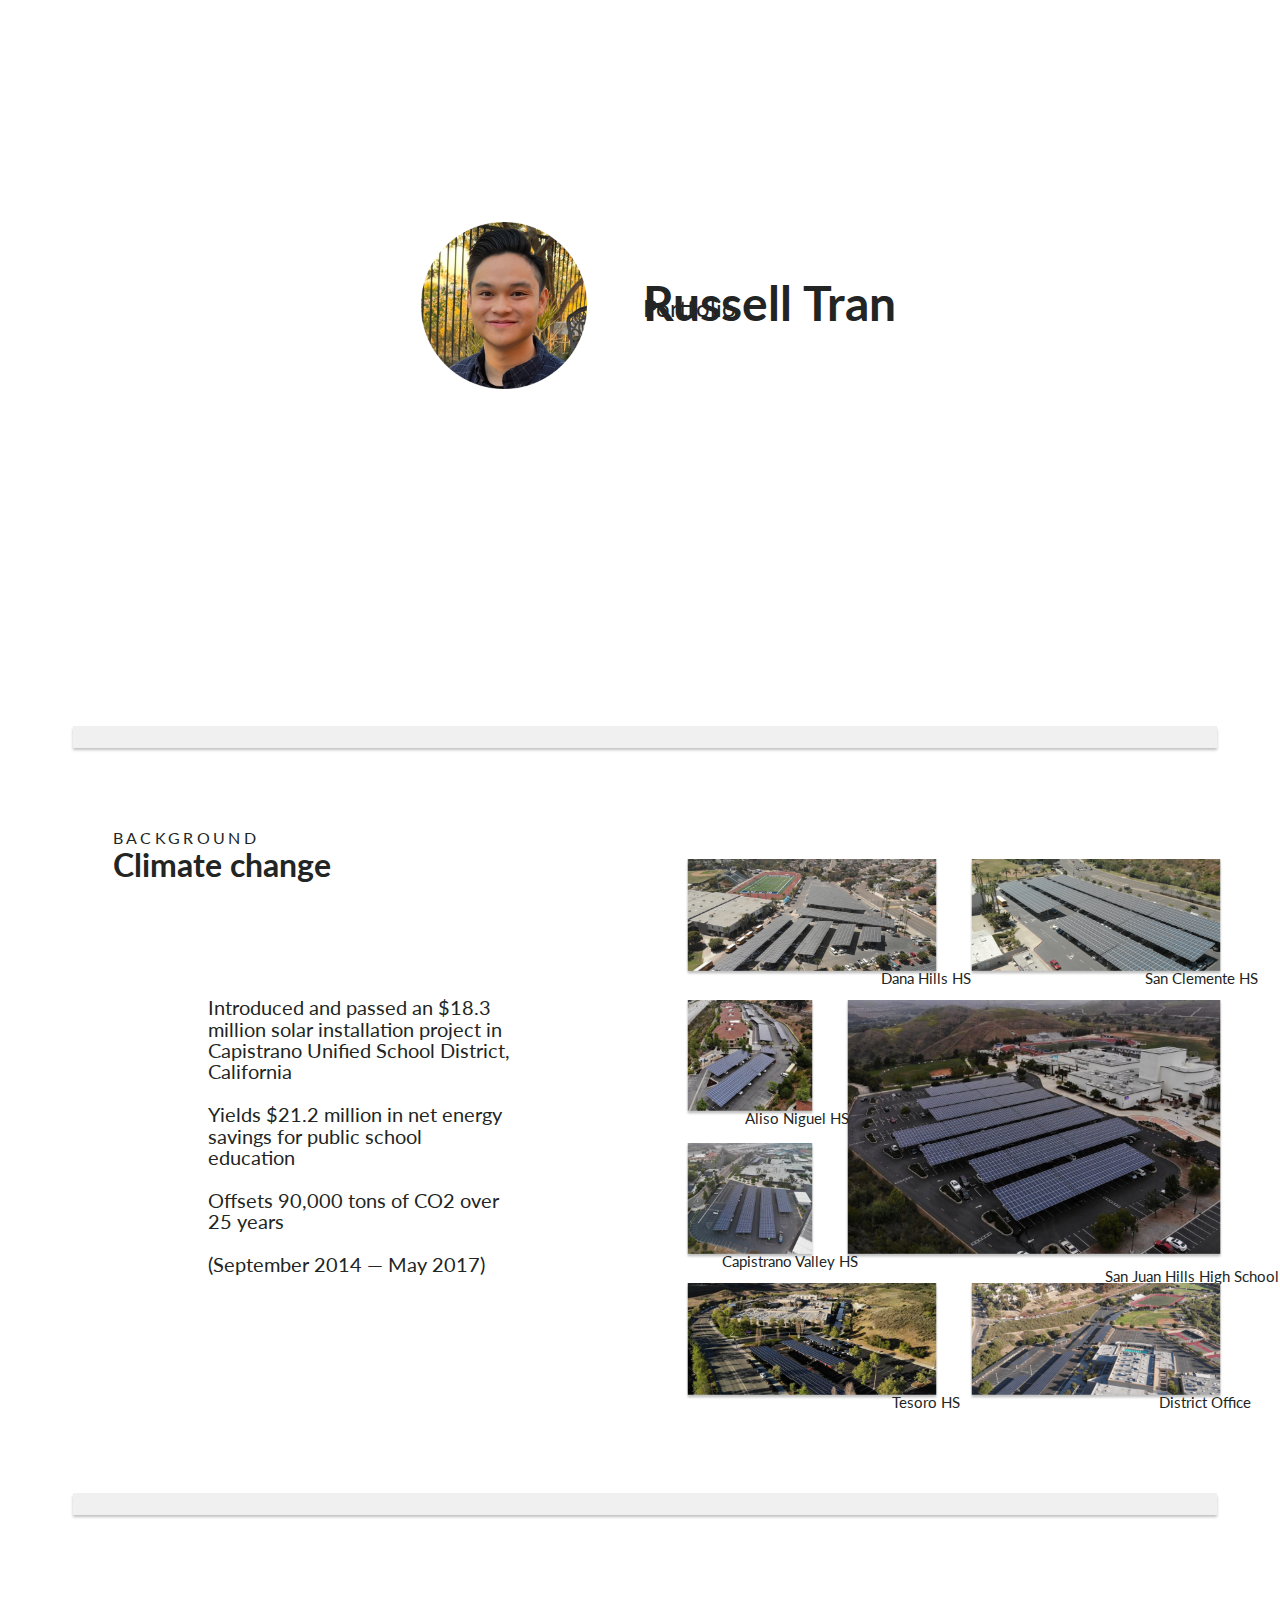
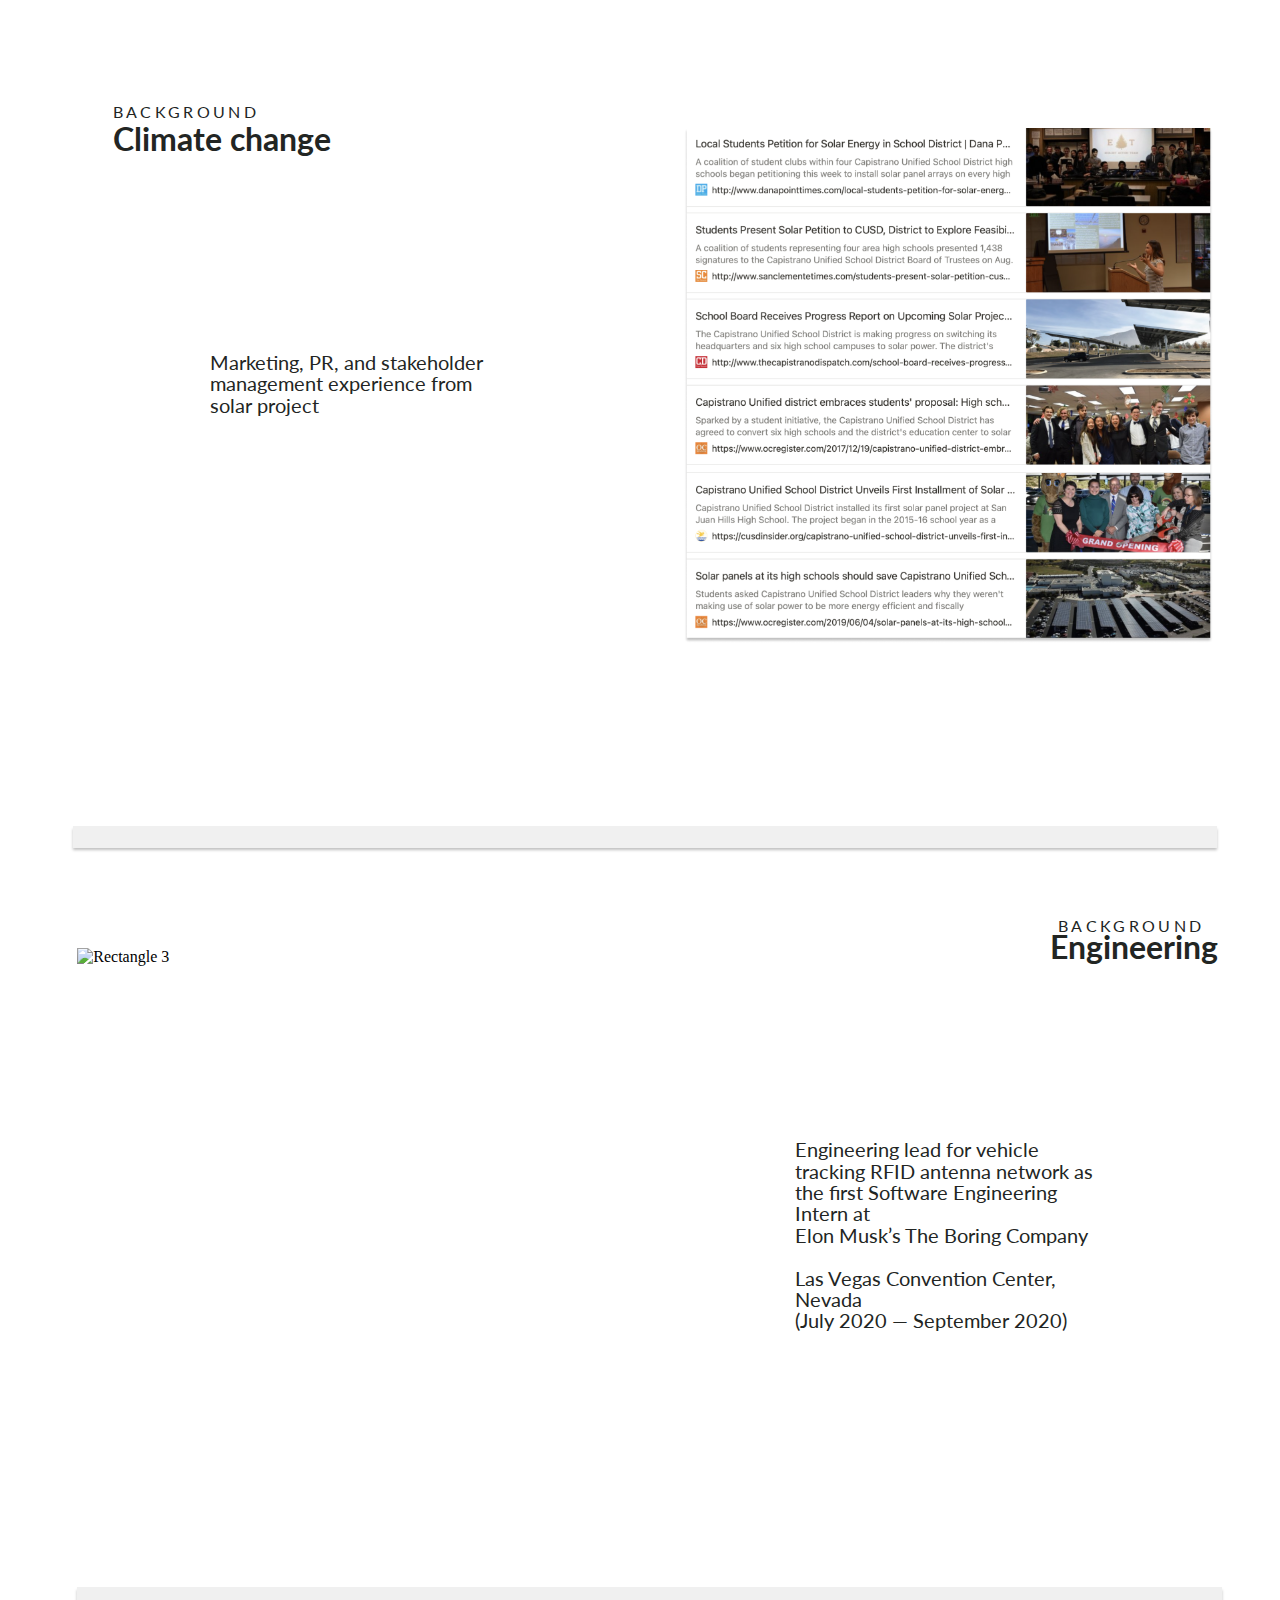
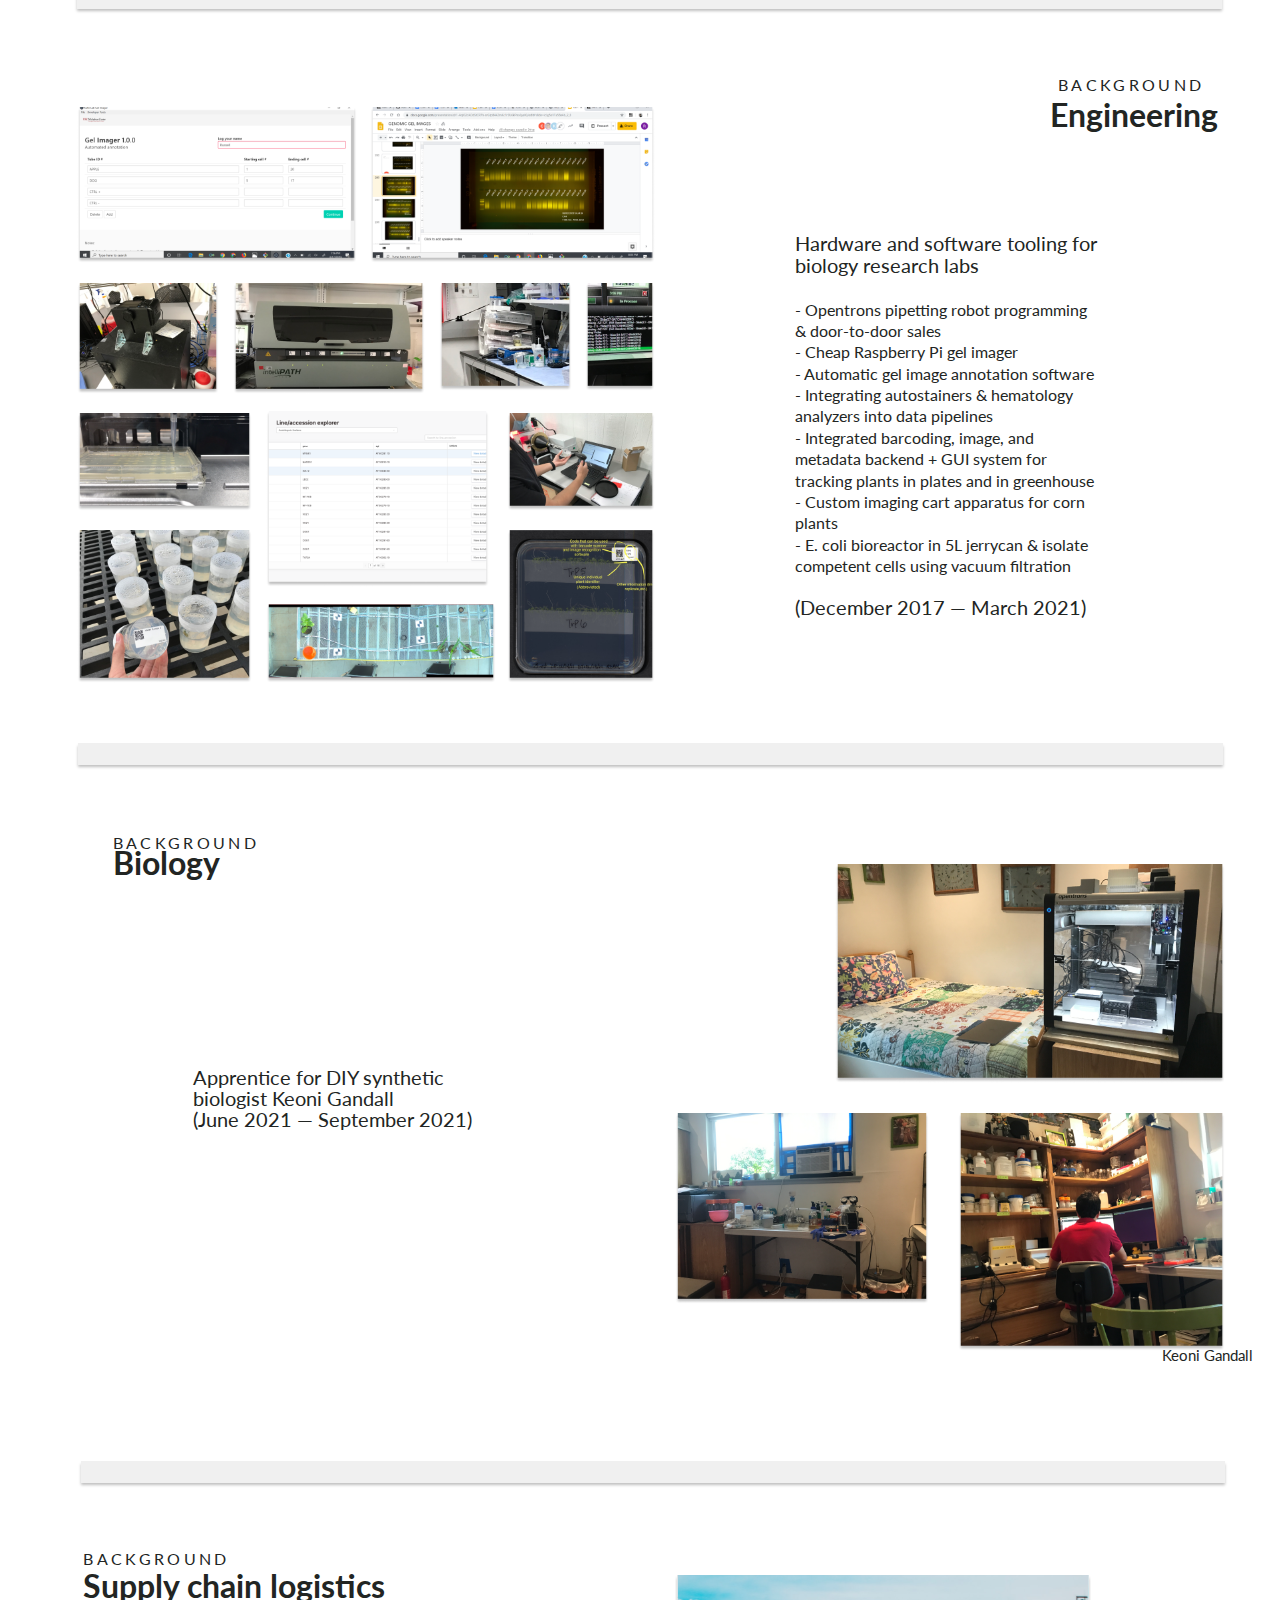
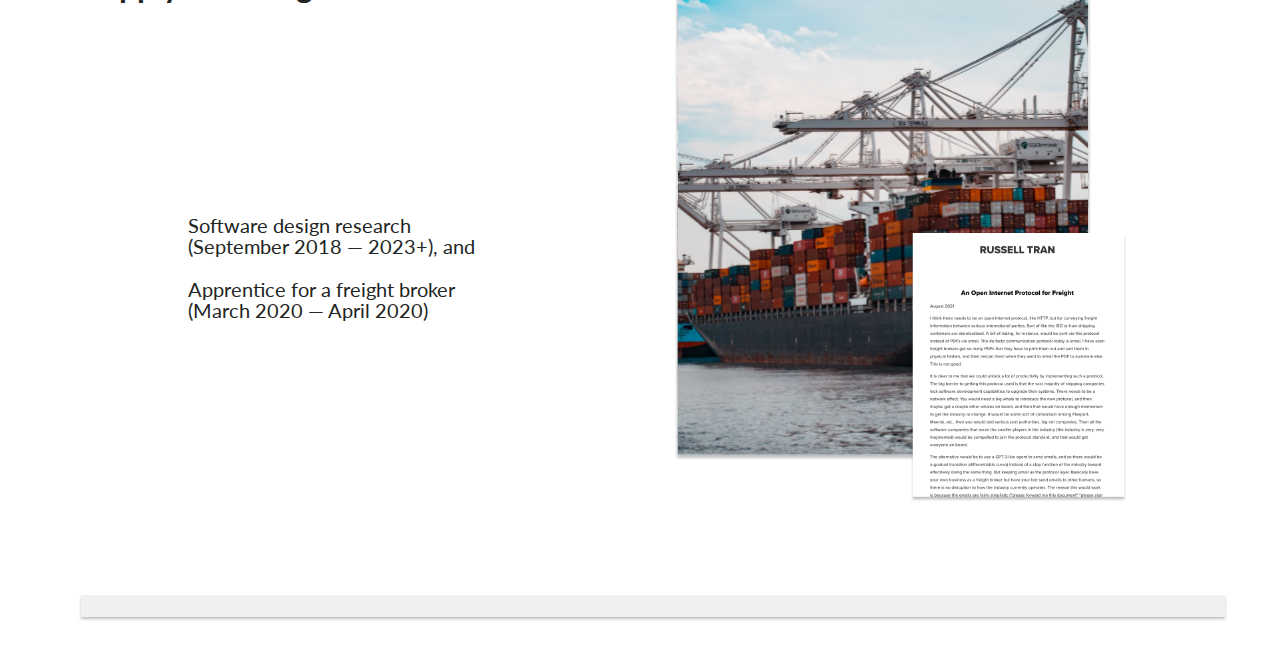
==== algo.html @ ad07d657 "Add figma content" ====
<!DOCTYPE html>
<html>
  <head>
    <meta charset="utf-8" />
    <!--<meta name=description content="This site was generated with Anima. www.animaapp.com"/>-->
    <!-- <link rel="shortcut icon" type=image/png href="https://animaproject.s3.amazonaws.com/home/favicon.png" /> -->
    <meta name="viewport" content="width=1920, maximum-scale=1.0" />
    <link rel="shortcut icon" type="image/png" href="https://animaproject.s3.amazonaws.com/home/favicon.png" />
    <link rel="stylesheet" type="text/css" href="algo.css" />
    <link rel="stylesheet" type="text/css" href="styleguide.css" />
    <link rel="stylesheet" type="text/css" href="globals.css" />
  </head>
  <body style="margin: 0; background: #ffffff">
    <input type="hidden" id="anPageName" name="page" value="algo" />
    <div class="container-center-horizontal">
      <div class="algo screen">
        <div class="front-bg"></div>
        <div class="front-bg-1"></div>
        <div class="front-bg-2"></div>
        <div class="front-bg-3"></div>
        <img class="russell-1" src="img/russell-1@2x.png" alt="russell 1" />
        <h1 class="name lato-bold-log-cabin-48px">Russell Tran</h1>
        <div class="clemente-container">
          <div class="san-clemente-hs lato-normal-log-cabin-15px">San Clemente HS</div>
          <img class="capo" src="img/capo-san-clemente-drone-1@2x.png" alt="capo-san-clemente-drone 1" />
        </div>
        <div class="overlap-group-container">
          <div class="overlap-group2 lato-normal-log-cabin-15px">
            <img class="capo-cap-valley_01-1" src="img/capo-cap-valley-01-1@2x.png" alt="capo-cap-valley_01 1" />
            <img class="capo-sj-hills_01-1" src="img/capo-sj-hills-01-1@1x.png" alt="capo-sj-hills_01 1" />
            <p class="san-juan-hills-high-school">San Juan Hills High School</p>
            <div class="capistrano-valley-hs">Capistrano Valley HS</div>
          </div>
          <div class="overlap-group4">
            <img class="capo-district_01-1" src="img/capo-district-01-1@2x.png" alt="capo-district_01 1" />
            <div class="aliso-niguel-hs lato-normal-log-cabin-15px">Aliso Niguel HS</div>
          </div>
        </div>
        <div class="overlap-group5">
          <img class="capo" src="img/capo-dana-hills-drone-1@2x.png" alt="capo-dana-hills-drone 1" />
          <div class="name-1 lato-normal-log-cabin-15px">Dana Hills HS</div>
        </div>
        <div class="overlap-group1">
          <img class="capo-1" src="img/capo-aliso-niguel-01-1@2x.png" alt="capo-aliso-niguel_01 1" />
          <div class="district-office lato-normal-log-cabin-15px">District Office</div>
        </div>
        <div class="tesoro-container">
          <img class="capo-1" src="img/capo-tesoro-01-1@2x.png" alt="capo-tesoro_01 1" />
          <div class="tesoro-hs lato-normal-log-cabin-15px">Tesoro HS</div>
        </div>
        <img class="rectangle-3" src="img/rectangle-3@1x.svg" alt="Rectangle 3" />
        <img
          class="screen-shot-2022-10-22-at-130-1"
          src="img/screen-shot-2022-10-22-at-1-30-1@1x.png"
          alt="Screen Shot 2022-10-22 at 1.30 1"
        />
        <img class="gelimageryo-1-1" src="img/gelimageryo--1--1@2x.png" alt="gelimageryo (1) 1" />
        <img class="slidesgelyayyay-1-1" src="img/slidesgelyayyay--1--1@2x.png" alt="slidesgelyayyay (1) 1" />
        <img class="unnamed-3" src="img/unnamed-3@2x.png" alt="unnamed 3" />
        <img class="unnamed2-1" src="img/unnamed2-1@2x.png" alt="unnamed2 1" />
        <img class="unnamed4-1" src="img/unnamed4-1@2x.png" alt="unnamed4 1" />
        <img class="unnamed5-1" src="img/unnamed5-1@2x.png" alt="unnamed5 1" />
        <img
          class="screen-shot-2022-10-22-at-553-2"
          src="img/screen-shot-2022-10-22-at-5-53-2@2x.png"
          alt="Screen Shot 2022-10-22 at 5.53 2"
        />
        <img class="plate_barcode_example-1" src="img/plate-barcode-example-1@2x.png" alt="plate_barcode_example 1" />
        <img class="unnamedsucrose-1" src="img/unnamedsucrose-1@2x.png" alt="unnamedsucrose 1" />
        <img class="unnamed-1bb-1" src="img/unnamed--1-bb-1@2x.png" alt="unnamed (1)bb 1" />
        <img class="unnamedee-1" src="img/unnamedee-1@2x.png" alt="unnamedee 1" />
        <img class="unnameddd-1" src="img/unnameddd-1@2x.png" alt="unnameddd 1" />
        <div class="climate-change lato-bold-log-cabin-32px">Climate change</div>
        <div class="background lato-normal-shark-16px">BACKGROUND</div>
        <div class="climate-change-1 lato-bold-log-cabin-32px">Climate change</div>
        <div class="background-1 lato-normal-shark-16px">BACKGROUND</div>
        <div class="biology lato-bold-log-cabin-32px">Biology</div>
        <div class="background-2 lato-normal-shark-16px">BACKGROUND</div>
        <div class="engineering lato-bold-log-cabin-32px">Engineering</div>
        <div class="background-3 lato-normal-shark-16px">BACKGROUND</div>
        <div class="engineering-1 lato-bold-log-cabin-32px">Engineering</div>
        <div class="background-4 lato-normal-shark-16px">BACKGROUND</div>
        <div class="front-bg-4"></div>
        <div class="front-bg-5"></div>
        <div class="front-bg-6"></div>
        <img class="img_5436-1" src="img/img-5436-1@1x.png" alt="IMG_5436 1" />
        <img class="img_5541-1" src="img/img-5541-1@2x.png" alt="IMG_5541 1" />
        <div class="overlap-group6">
          <img class="img_5418-1" src="img/img-5418-1@2x.png" alt="IMG_5418 1" />
          <div class="keoni-gandall lato-normal-log-cabin-15px">Keoni Gandall</div>
        </div>
        <p class="apprentice-for-diy-s lato-normal-log-cabin-20px">
          Apprentice for DIY synthetic biologist Keoni Gandall<br />(June 2021 — September 2021)
        </p>
        <div class="supply-chain-logistics lato-bold-log-cabin-32px">Supply chain logistics</div>
        <div class="background-5 lato-normal-shark-16px">BACKGROUND</div>
        <p class="software-design-rese lato-normal-log-cabin-20px">
          Software design research <br />(September 2018 — 2023+), and<br /><br />Apprentice for a freight broker<br />(March
          2020 — April 2020)
        </p>
        <div class="overlap-group3">
          <img class="rectangle-4" src="img/rectangle-4@1x.svg" alt="Rectangle 4" />
          <img
            class="screen-shot-2022-11-28-at-151-1"
            src="img/screen-shot-2022-11-28-at-1-51-1@2x.png"
            alt="Screen Shot 2022-11-28 at 1.51 1"
          />
        </div>
        <p class="hardware-and-softwar lato-normal-log-cabin-20px">
          <span class="lato-normal-log-cabin-20px"
            >Hardware and software tooling for biology research labs<br /><br /></span
          ><span class="span1"
            >- Opentrons pipetting robot programming &amp; door-to-door sales <br />- Cheap Raspberry Pi gel imager<br />-
            Automatic gel image annotation software<br />- Integrating autostainers &amp; hematology analyzers into data
            pipelines<br />- Integrated barcoding, image, and metadata backend + GUI system for tracking plants in
            plates and in greenhouse<br />- Custom imaging cart apparatus for corn plants<br />- E. coli bioreactor in
            5L jerrycan &amp; isolate competent cells using vacuum filtration<br /></span
          ><span class="lato-normal-log-cabin-20px"><br />(December 2017 — March 2021)</span>
        </p>
        <p class="engineering-lead-for lato-normal-log-cabin-20px">
          Engineering lead for vehicle tracking RFID antenna network as the first Software Engineering Intern at
          <br />Elon Musk’s The Boring Company<br /><br />Las Vegas Convention Center, Nevada<br />(July 2020 —
          September 2020)
        </p>
        <p class="marketing-pr-and-s lato-normal-log-cabin-20px">
          Marketing, PR, and stakeholder management experience from solar project
        </p>
        <p class="introduced-and-passe lato-normal-log-cabin-20px">
          Introduced and passed an $18.3 million solar installation project in Capistrano Unified School District,
          California<br /><br />Yields $21.2 million in net energy savings for public school education<br /><br />Offsets
          90,000 tons of CO2 over 25 years <br /><br />(September 2014 — May 2017)
        </p>
        <div class="portfolio">Portfolio</div>
      </div>
    </div>
  </body>
</html>
---- algo.css ----
/* screen - algo */

.algo {
  background-color: var(--white);
  border: 0.05vw none;
  height: 426.3vw;
  overflow: hidden;
  position: relative;
  width: 100.0vw;
}

.algo .front-bg {
  background-color: var(--gallery);
  border: 0.42vw none;
  box-shadow: 0.0vw 0.21vw 0.21vw #00000040;
  height: 1.72vw;
  left: 5.68vw;
  position: absolute;
  top: 56.72vw;
  width: 89.43vw;
}

.algo .front-bg-1 {
  background-color: var(--gallery);
  border: 0.42vw none;
  box-shadow: 0.0vw 0.21vw 0.21vw #00000040;
  height: 1.72vw;
  left: 5.68vw;
  position: absolute;
  top: 116.67vw;
  width: 89.43vw;
}

.algo .front-bg-2 {
  background-color: var(--gallery);
  border: 0.42vw none;
  box-shadow: 0.0vw 0.21vw 0.21vw #00000040;
  height: 1.72vw;
  left: 5.68vw;
  position: absolute;
  top: 189.53vw;
  width: 89.43vw;
}

.algo .front-bg-3 {
  background-color: var(--gallery);
  border: 0.42vw none;
  box-shadow: 0.0vw 0.21vw 0.21vw #00000040;
  height: 1.72vw;
  left: 6.04vw;
  position: absolute;
  top: 249.01vw;
  width: 89.43vw;
}

.algo .russell-1 {
  height: 13.02vw;
  left: 32.86vw;
  object-fit: cover;
  position: absolute;
  top: 17.34vw;
  width: 13.02vw;
}

.algo .name {
  left: 50.26vw;
  letter-spacing: 0;
  line-height: 2.75vw;
  position: absolute;
  top: 19.74vw;
  white-space: nowrap;
}

.algo .clemente-container {
  height: 10.1vw;
  left: 75.73vw;
  position: absolute;
  top: 67.08vw;
  width: 21.2vw;
}

.algo .san-clemente-hs {
  left: 13.7vw;
  letter-spacing: 0;
  line-height: 1.25vw;
  position: absolute;
  top: 8.7vw;
  white-space: nowrap;
  width: 7.5vw;
}

.algo .capo {
  height: 9.17vw;
  left: 0;
  object-fit: cover;
  position: absolute;
  top: 0;
  width: 19.84vw;
}

.algo .overlap-group-container {
  height: 21.2vw;
  left: 53.54vw;
  position: absolute;
  top: 78.12vw;
  width: 44.11vw;
}

.algo .overlap-group2 {
  height: 21.2vw;
  left: 0;
  position: absolute;
  top: 0;
  width: 44.11vw;
}

.algo .capo-cap-valley_01-1 {
  height: 9.11vw;
  left: 0;
  object-fit: cover;
  position: absolute;
  top: 11.15vw;
  width: 10.16vw;
}

.algo .capo-sj-hills_01-1 {
  height: 20.26vw;
  left: 12.45vw;
  object-fit: cover;
  position: absolute;
  top: 0;
  width: 29.58vw;
}

.algo .san-juan-hills-high-school {
  left: 32.81vw;
  letter-spacing: 0;
  line-height: 1.25vw;
  position: absolute;
  top: 19.79vw;
  white-space: nowrap;
  width: 11.3vw;
}

.algo .capistrano-valley-hs {
  left: 2.86vw;
  letter-spacing: 0;
  line-height: 1.25vw;
  position: absolute;
  top: 19.79vw;
  white-space: nowrap;
  width: 11.35vw;
}

.algo .overlap-group4 {
  height: 10.05vw;
  left: 0;
  position: absolute;
  top: 0;
  width: 11.3vw;
}

.algo .capo-district_01-1 {
  height: 9.06vw;
  left: 0;
  object-fit: cover;
  position: absolute;
  top: 0;
  width: 10.16vw;
}

.algo .aliso-niguel-hs {
  left: 4.64vw;
  letter-spacing: 0;
  line-height: 1.25vw;
  position: absolute;
  top: 8.59vw;
  white-space: nowrap;
  width: 6.67vw;
}

.algo .overlap-group5 {
  height: 10.1vw;
  left: 53.54vw;
  position: absolute;
  top: 67.08vw;
  width: 21.25vw;
}

.algo .name-1 {
  left: 15.26vw;
  letter-spacing: 0;
  line-height: 1.25vw;
  position: absolute;
  top: 8.7vw;
  white-space: nowrap;
  width: 5.99vw;
}

.algo .overlap-group1 {
  height: 10.1vw;
  left: 75.73vw;
  position: absolute;
  top: 100.26vw;
  width: 20.83vw;
}

.algo .capo-1 {
  height: 9.11vw;
  left: 0;
  object-fit: cover;
  position: absolute;
  top: 0;
  width: 19.84vw;
}

.algo .district-office {
  left: 14.84vw;
  letter-spacing: 0;
  line-height: 1.25vw;
  position: absolute;
  top: 8.65vw;
  white-space: nowrap;
  width: 5.99vw;
}

.algo .tesoro-container {
  height: 10.1vw;
  left: 53.54vw;
  position: absolute;
  top: 100.26vw;
  width: 20.52vw;
}

.algo .tesoro-hs {
  left: 16.15vw;
  letter-spacing: 0;
  line-height: 1.25vw;
  position: absolute;
  top: 8.65vw;
  white-space: nowrap;
  width: 4.38vw;
}

.algo .rectangle-3 {
  height: 45.05vw;
  left: 6.04vw;
  position: absolute;
  top: 199.06vw;
  width: 40.31vw;
}

.algo .screen-shot-2022-10-22-at-130-1 {
  height: 40.26vw;
  left: 53.44vw;
  object-fit: cover;
  position: absolute;
  top: 135.0vw;
  width: 41.3vw;
}

.algo .gelimageryo-1-1 {
  height: 12.19vw;
  left: 6.04vw;
  object-fit: cover;
  position: absolute;
  top: 258.39vw;
  width: 21.82vw;
}

.algo .slidesgelyayyay-1-1 {
  height: 12.19vw;
  left: 28.91vw;
  object-fit: cover;
  position: absolute;
  top: 258.39vw;
  width: 22.29vw;
}

.algo .unnamed-3 {
  height: 8.7vw;
  left: 6.04vw;
  object-fit: cover;
  position: absolute;
  top: 272.08vw;
  width: 11.09vw;
}

.algo .unnamed2-1 {
  height: 8.7vw;
  left: 18.18vw;
  object-fit: cover;
  position: absolute;
  top: 272.08vw;
  width: 15.05vw;
}

.algo .unnamed4-1 {
  height: 8.49vw;
  left: 45.73vw;
  object-fit: cover;
  position: absolute;
  top: 272.08vw;
  width: 5.47vw;
}

.algo .unnamed5-1 {
  height: 8.49vw;
  left: 34.27vw;
  object-fit: cover;
  position: absolute;
  top: 272.08vw;
  width: 10.42vw;
}

.algo .screen-shot-2022-10-22-at-553-2 {
  height: 7.66vw;
  left: 6.04vw;
  object-fit: cover;
  position: absolute;
  top: 282.24vw;
  width: 13.65vw;
}

.algo .plate_barcode_example-1 {
  height: 11.93vw;
  left: 39.58vw;
  object-fit: cover;
  position: absolute;
  top: 291.41vw;
  width: 11.61vw;
}

.algo .unnamedsucrose-1 {
  height: 11.93vw;
  left: 6.04vw;
  object-fit: cover;
  position: absolute;
  top: 291.41vw;
  width: 13.65vw;
}

.algo .unnamed-1bb-1 {
  height: 13.7vw;
  left: 20.78vw;
  object-fit: cover;
  position: absolute;
  top: 282.14vw;
  width: 17.4vw;
}

.algo .unnamedee-1 {
  height: 6.15vw;
  left: 20.78vw;
  object-fit: cover;
  position: absolute;
  top: 297.19vw;
  width: 17.97vw;
}

.algo .unnameddd-1 {
  height: 7.66vw;
  left: 39.58vw;
  object-fit: cover;
  position: absolute;
  top: 282.24vw;
  width: 11.61vw;
}

.algo .climate-change {
  left: 8.8vw;
  letter-spacing: 0;
  line-height: 1.83vw;
  position: absolute;
  top: 66.67vw;
  white-space: nowrap;
}

.algo .background {
  left: 8.8vw;
  letter-spacing: 0.26vw;
  line-height: normal;
  position: absolute;
  top: 64.69vw;
}

.algo .climate-change-1 {
  left: 8.8vw;
  letter-spacing: 0;
  line-height: 1.83vw;
  position: absolute;
  top: 134.95vw;
  white-space: nowrap;
}

.algo .background-1 {
  left: 8.8vw;
  letter-spacing: 0.26vw;
  line-height: normal;
  position: absolute;
  top: 132.97vw;
}

.algo .biology {
  left: 8.8vw;
  letter-spacing: 0;
  line-height: 1.83vw;
  position: absolute;
  top: 316.51vw;
  white-space: nowrap;
}

.algo .background-2 {
  left: 8.8vw;
  letter-spacing: 0.26vw;
  line-height: normal;
  position: absolute;
  top: 315.05vw;
}

.algo .engineering {
  left: 82.03vw;
  letter-spacing: 0;
  line-height: 1.83vw;
  position: absolute;
  top: 198.07vw;
  white-space: nowrap;
}

.algo .background-3 {
  left: 82.66vw;
  letter-spacing: 0.26vw;
  line-height: normal;
  position: absolute;
  top: 196.56vw;
}

.algo .engineering-1 {
  left: 82.03vw;
  letter-spacing: 0;
  line-height: 1.83vw;
  position: absolute;
  top: 258.02vw;
  white-space: nowrap;
}

.algo .background-4 {
  left: 82.66vw;
  letter-spacing: 0.26vw;
  line-height: normal;
  position: absolute;
  top: 255.89vw;
}

.algo .front-bg-4 {
  background-color: var(--gallery);
  border: 0.42vw none;
  box-shadow: 0.0vw 0.21vw 0.21vw #00000040;
  height: 1.72vw;
  left: 6.09vw;
  position: absolute;
  top: 308.07vw;
  width: 89.43vw;
}

.algo .front-bg-5 {
  background-color: var(--gallery);
  border: 0.42vw none;
  box-shadow: 0.0vw 0.21vw 0.21vw #00000040;
  height: 1.72vw;
  left: 6.3vw;
  position: absolute;
  top: 364.17vw;
  width: 89.43vw;
}

.algo .front-bg-6 {
  background-color: var(--gallery);
  border: 0.42vw none;
  box-shadow: 0.0vw 0.21vw 0.21vw #00000040;
  height: 1.72vw;
  left: 6.3vw;
  position: absolute;
  top: 421.46vw;
  width: 89.43vw;
}

.algo .img_5436-1 {
  height: 17.08vw;
  left: 65.21vw;
  object-fit: cover;
  position: absolute;
  top: 317.5vw;
  width: 30.52vw;
}

.algo .img_5541-1 {
  height: 14.95vw;
  left: 52.76vw;
  object-fit: cover;
  position: absolute;
  top: 336.93vw;
  width: 19.79vw;
}

.algo .overlap-group6 {
  height: 19.74vw;
  left: 74.84vw;
  position: absolute;
  top: 336.93vw;
  width: 27.24vw;
}

.algo .img_5418-1 {
  height: 18.59vw;
  left: 0;
  object-fit: cover;
  position: absolute;
  top: 0;
  width: 20.89vw;
}

.algo .keoni-gandall {
  left: 15.94vw;
  letter-spacing: 0;
  line-height: 1.25vw;
  position: absolute;
  top: 18.33vw;
  white-space: nowrap;
  width: 11.3vw;
}

.algo .apprentice-for-diy-s {
  left: 15.05vw;
  letter-spacing: 0;
  line-height: 1.67vw;
  position: absolute;
  top: 331.77vw;
  width: 23.8vw;
}

.algo .supply-chain-logistics {
  left: 6.51vw;
  letter-spacing: 0;
  line-height: 1.83vw;
  position: absolute;
  top: 372.97vw;
  white-space: nowrap;
}

.algo .background-5 {
  left: 6.51vw;
  letter-spacing: 0.26vw;
  line-height: normal;
  position: absolute;
  top: 370.99vw;
}

.algo .software-design-rese {
  left: 14.69vw;
  letter-spacing: 0;
  line-height: 1.67vw;
  position: absolute;
  top: 390.21vw;
  width: 23.8vw;
}

.algo .overlap-group3 {
  height: 41.2vw;
  left: 52.76vw;
  position: absolute;
  top: 373.02vw;
  width: 35.31vw;
}

.algo .rectangle-4 {
  height: 37.92vw;
  left: 0;
  position: absolute;
  top: 0;
  width: 32.45vw;
}

.algo .screen-shot-2022-11-28-at-151-1 {
  height: 21.04vw;
  left: 18.33vw;
  object-fit: cover;
  position: absolute;
  top: 20.16vw;
  width: 16.98vw;
}

.algo .hardware-and-softwar {
  left: 62.14vw;
  letter-spacing: 0;
  line-height: 1.67vw;
  position: absolute;
  top: 266.67vw;
  width: 23.8vw;
}

.algo .span1 {
  color: var(--log-cabin);
  font-family: var(--font-family-lato);
  font-size: var(--font-size-s);
  font-weight: 400;
  line-height: 1.33vw;
}

.algo .engineering-lead-for {
  left: 62.14vw;
  letter-spacing: 0;
  line-height: 1.67vw;
  position: absolute;
  top: 212.45vw;
  width: 23.8vw;
}

.algo .marketing-pr-and-s {
  left: 16.41vw;
  letter-spacing: 0;
  line-height: 1.67vw;
  position: absolute;
  top: 150.94vw;
  width: 23.8vw;
}

.algo .introduced-and-passe {
  left: 16.25vw;
  letter-spacing: 0;
  line-height: 1.67vw;
  position: absolute;
  top: 76.35vw;
  width: 23.8vw;
}

.algo .portfolio {
  color: var(--log-cabin);
  font-family: var(--font-family-lato);
  font-size: var(--font-size-l);
  font-weight: 400;
  left: 50.26vw;
  letter-spacing: 0;
  line-height: 2.0vw;
  position: absolute;
  top: 23.02vw;
  width: 13.85vw;
}
---- styleguide.css ----
:root { 
  --black: #000000;
  --gallery: #f0f0f0;
  --log-cabin: #222523;
  --shark: #222524;
  --white: #ffffff;
 
  --font-size-l: 24px;
  --font-size-s: 16px;
  --font-size-s2: 32px;
  --font-size-xs: 15px;
  --font-size-xxl: 48px;
  --font-size-xxs2: 20px;
 
  --font-family-lato: "Lato", Helvetica;
}
.lato-normal-log-cabin-15px {
  color: var(--log-cabin);
  font-family: var(--font-family-lato);
  font-size: var(--font-size-xs);
  font-style: normal;
  font-weight: 400;
}

.lato-normal-log-cabin-20px {
  color: var(--log-cabin);
  font-family: var(--font-family-lato);
  font-size: var(--font-size-xxs2);
  font-style: normal;
  font-weight: 400;
}

.lato-bold-log-cabin-32px {
  color: var(--log-cabin);
  font-family: var(--font-family-lato);
  font-size: var(--font-size-s2);
  font-style: normal;
  font-weight: 700;
}

.lato-normal-shark-16px {
  color: var(--shark);
  font-family: var(--font-family-lato);
  font-size: var(--font-size-s);
  font-style: normal;
  font-weight: 400;
}

.lato-bold-log-cabin-48px {
  color: var(--log-cabin);
  font-family: var(--font-family-lato);
  font-size: var(--font-size-xxl);
  font-style: normal;
  font-weight: 700;
}
---- globals.css ----
@import url("https://cdnjs.cloudflare.com/ajax/libs/meyer-reset/2.0/reset.min.css");
@import url("https://fonts.googleapis.com/css?family=Lato:400,700");
/* The following line is used to measure usage of this code in production. For more info see our usage billing page */
@import url("https://px.animaapp.com/6385006a398d213d044c7b7f.6385006bcb4e69504e3e31ef.638501588bf294a7bbf35bd5.hcp.png");



.screen a {
  display: contents;
  text-decoration: none;
}

.container-center-horizontal {
  display: flex;
  flex-direction: row;
  justify-content: center;
  pointer-events: none;
  width: 100%;
}

.container-center-horizontal > * {
  flex-shrink: 0;
  pointer-events: auto;
}

* {
  box-sizing: border-box;
}
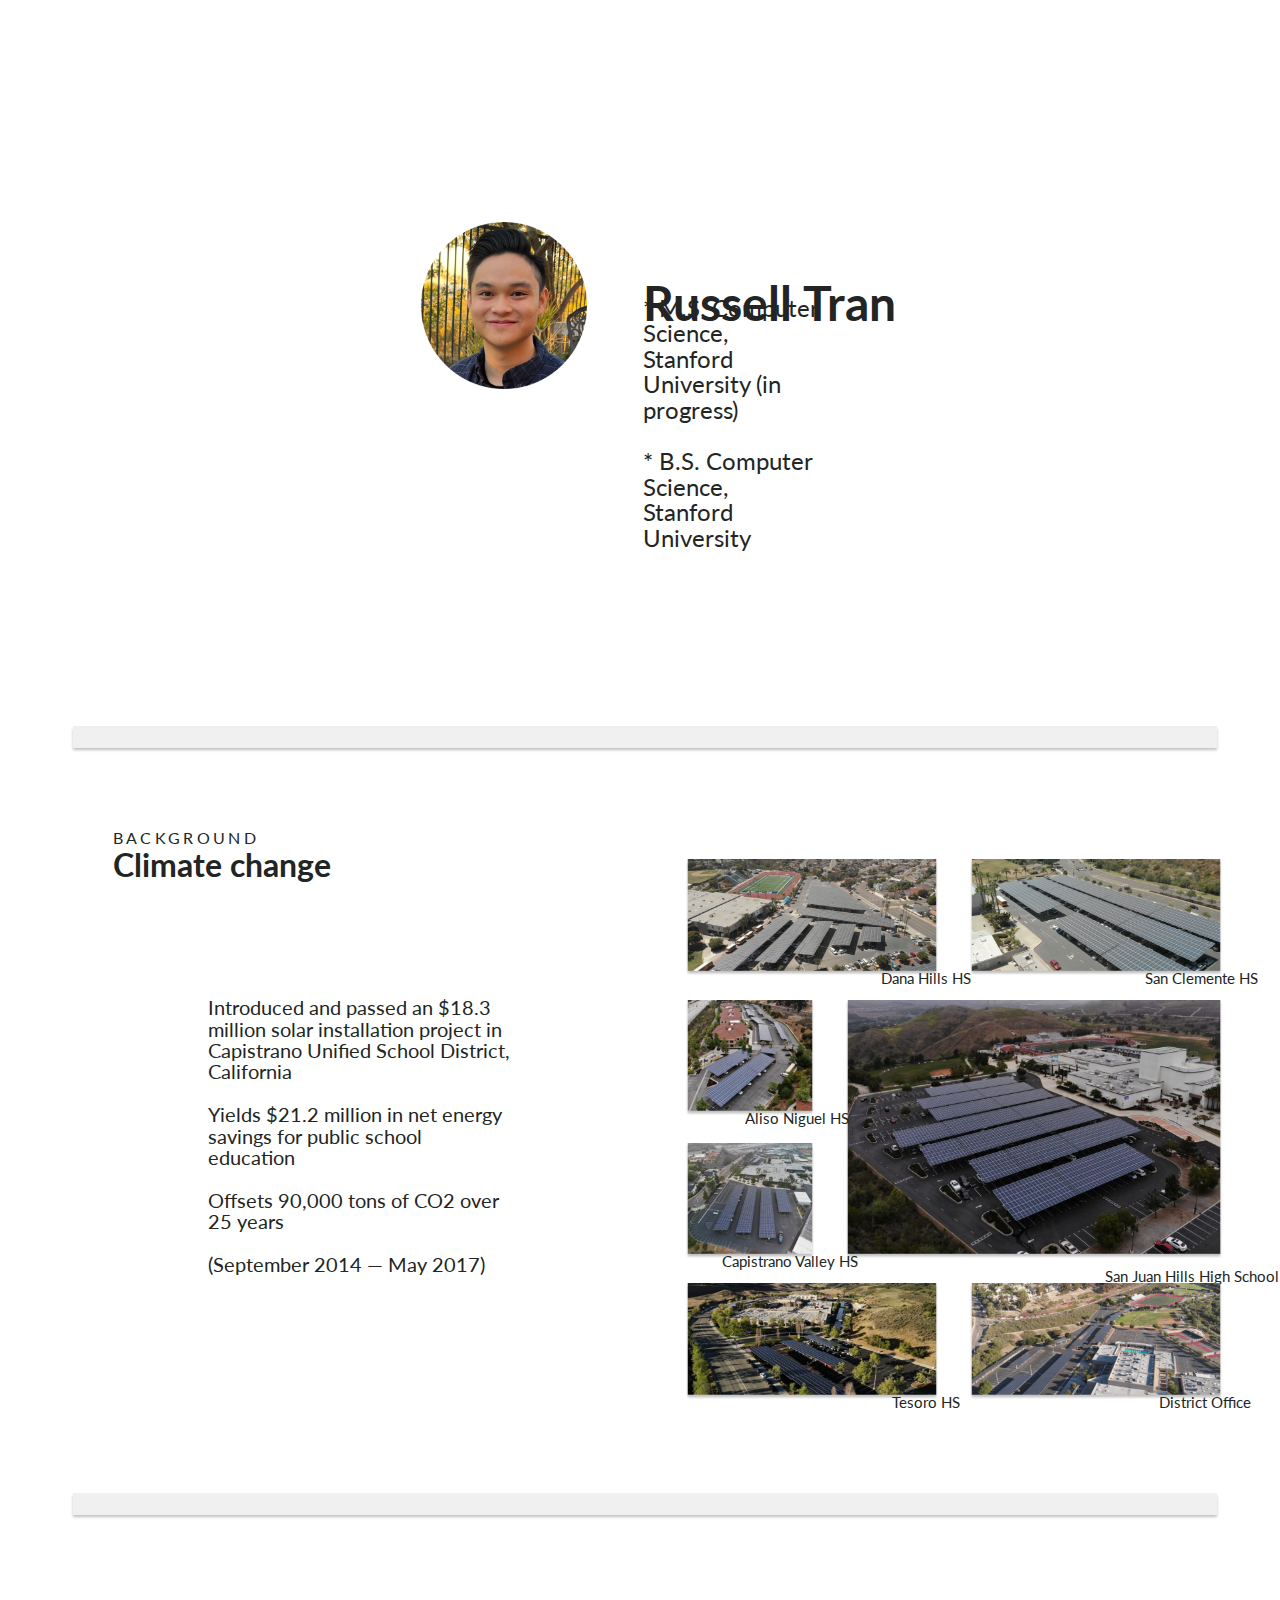
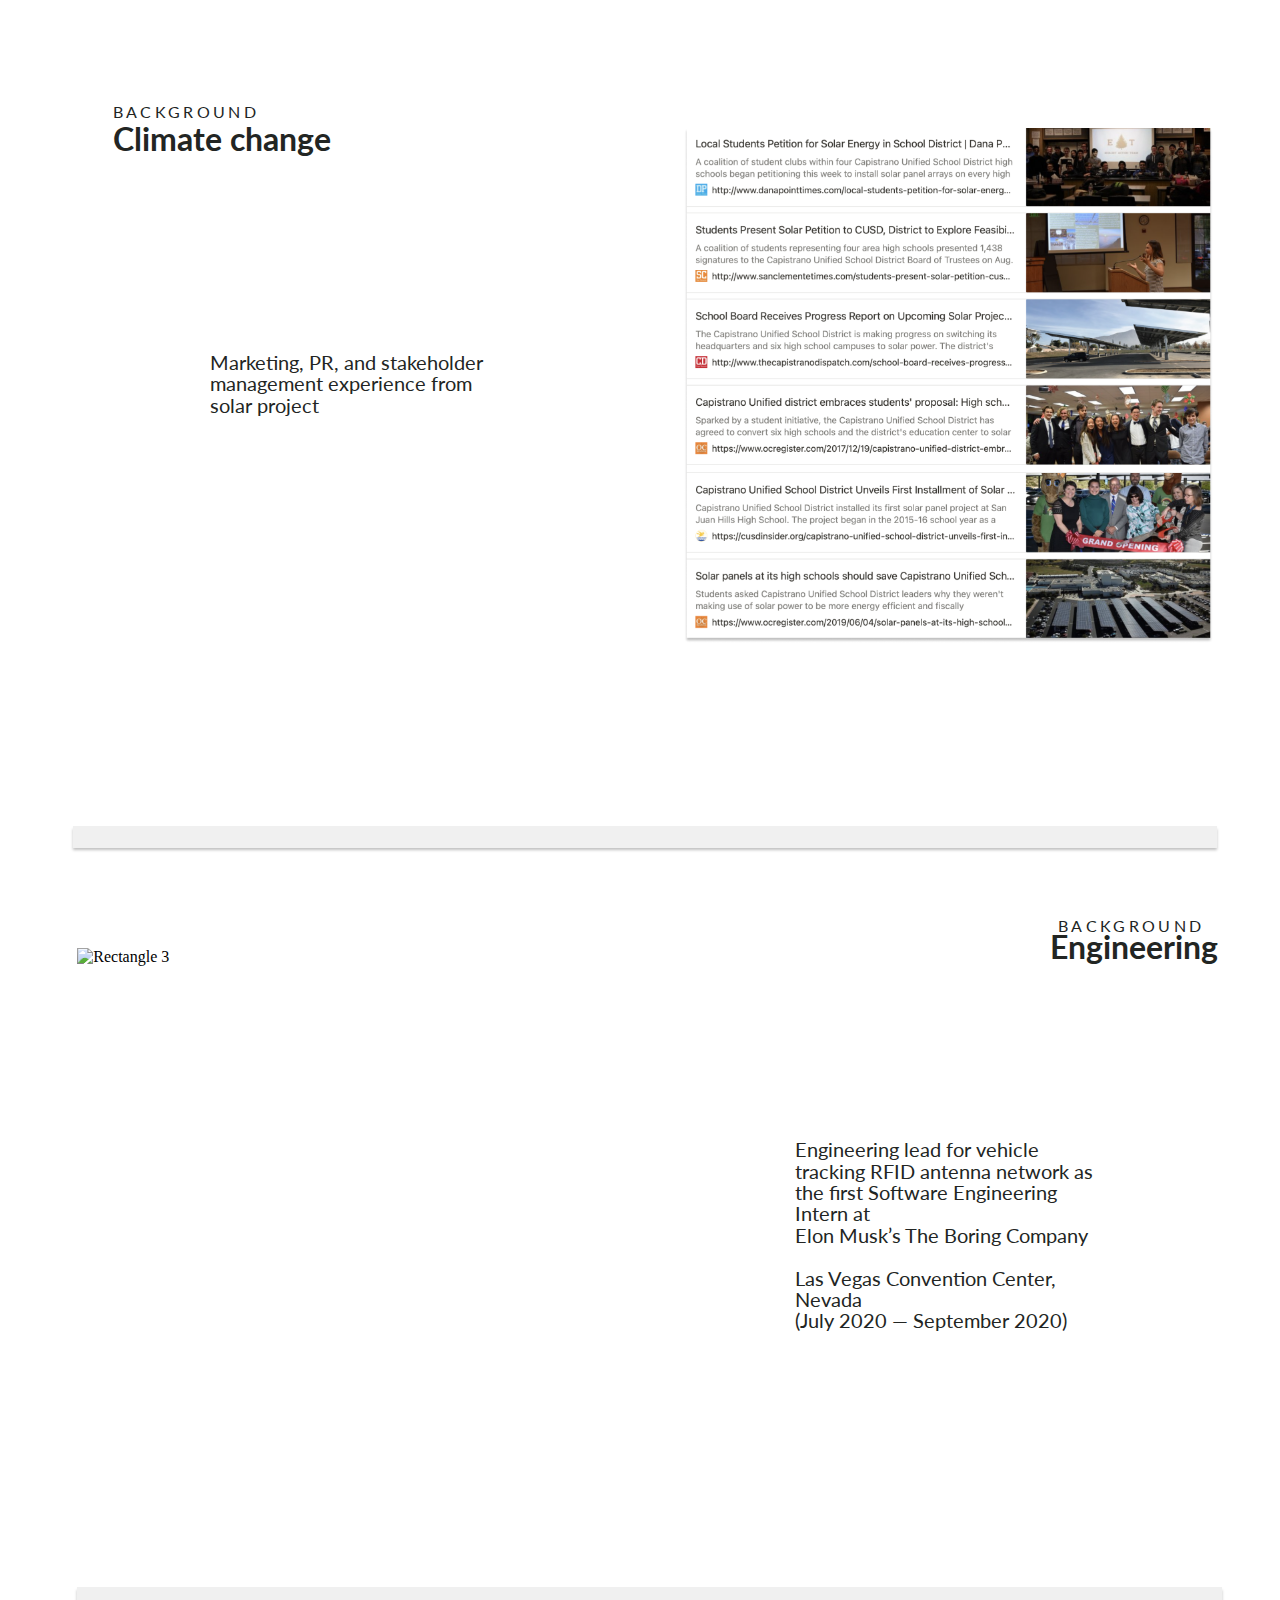
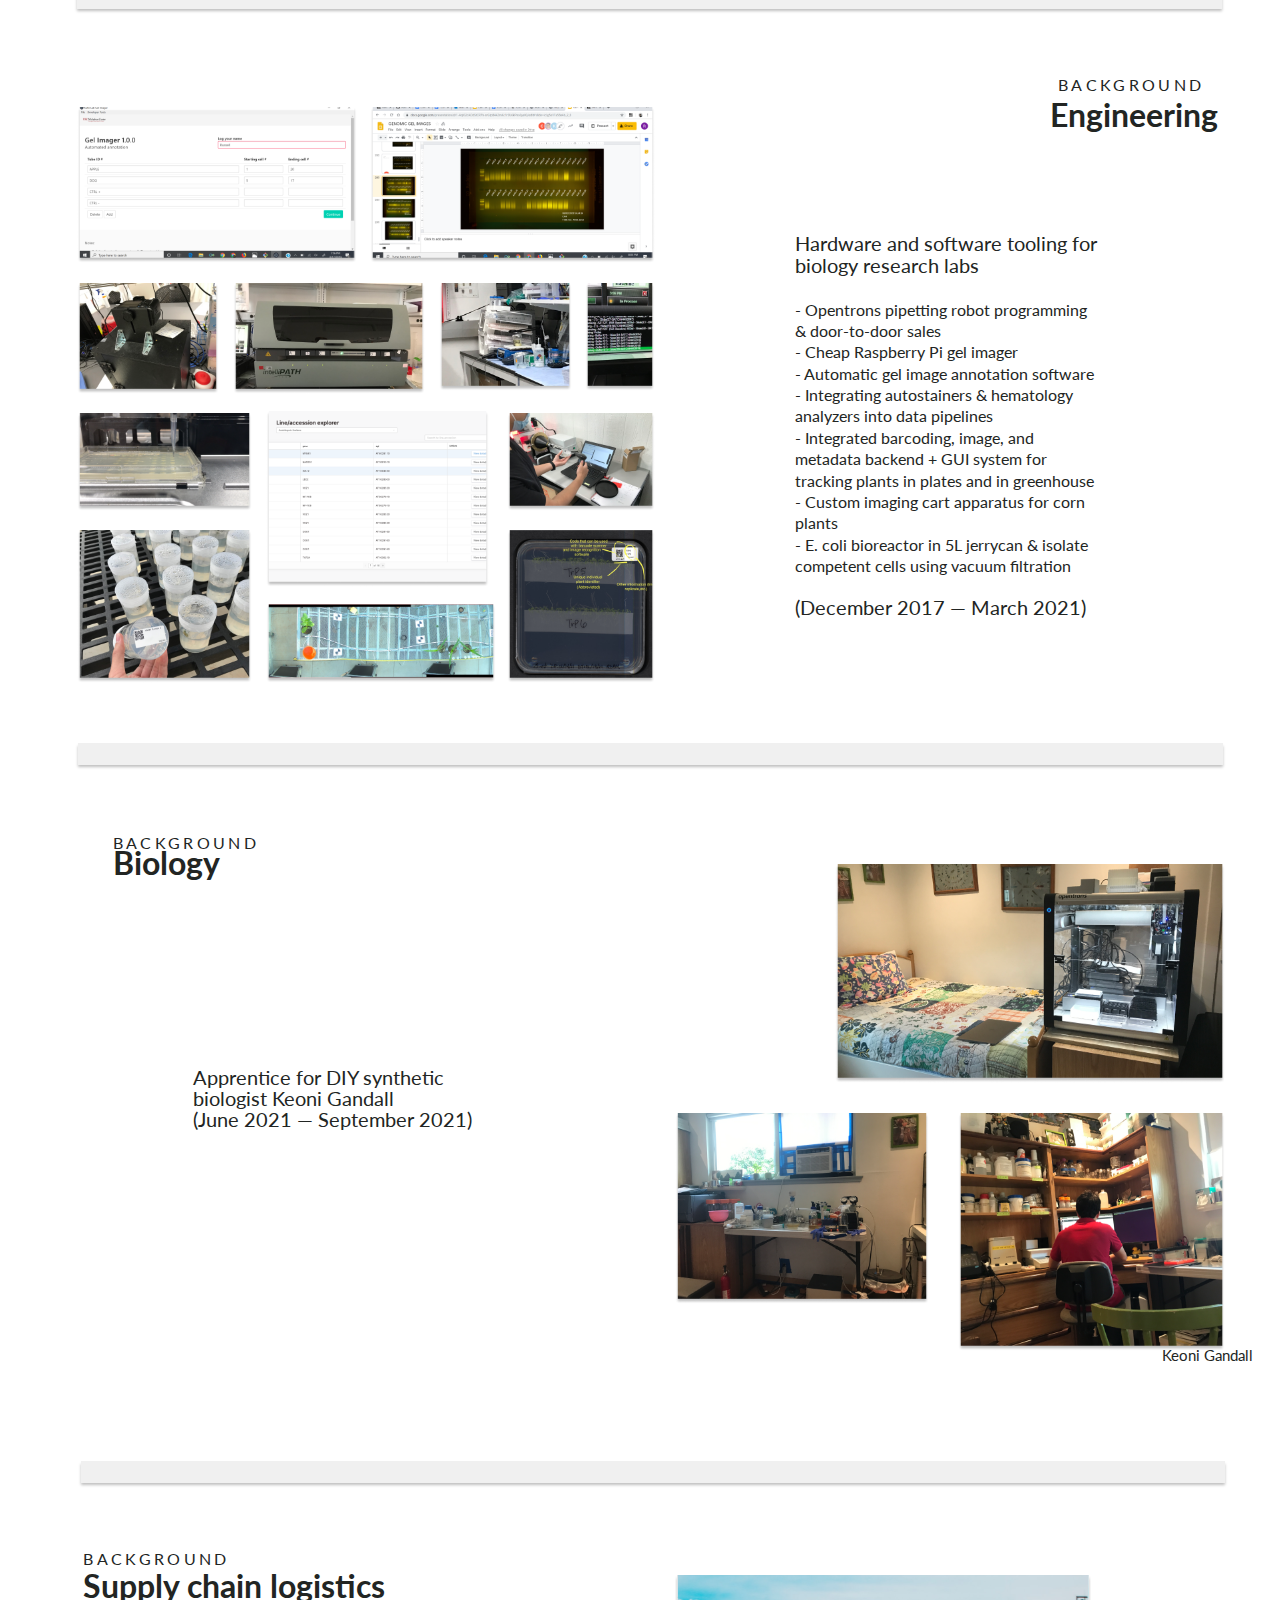
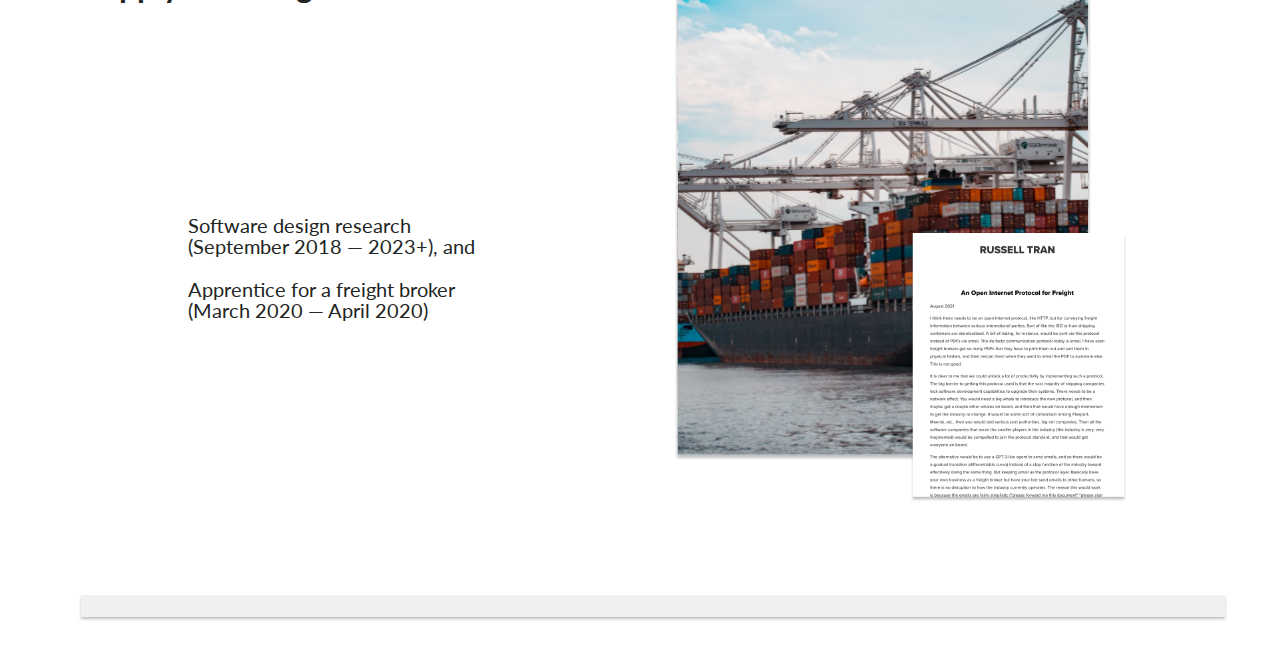
==== commit c0f0acb4: "Wording minor" ====
--- a/algo.html
+++ b/algo.html
@@ -130,7 +130,7 @@
           California<br /><br />Yields $21.2 million in net energy savings for public school education<br /><br />Offsets
           90,000 tons of CO2 over 25 years <br /><br />(September 2014 — May 2017)
         </p>
-        <div class="portfolio">Portfolio</div>
+        <div class="portfolio">* M.S. Computer Science, Stanford University (in progress)<br><br>* B.S. Computer Science, Stanford University</div>
       </div>
     </div>
   </body>
